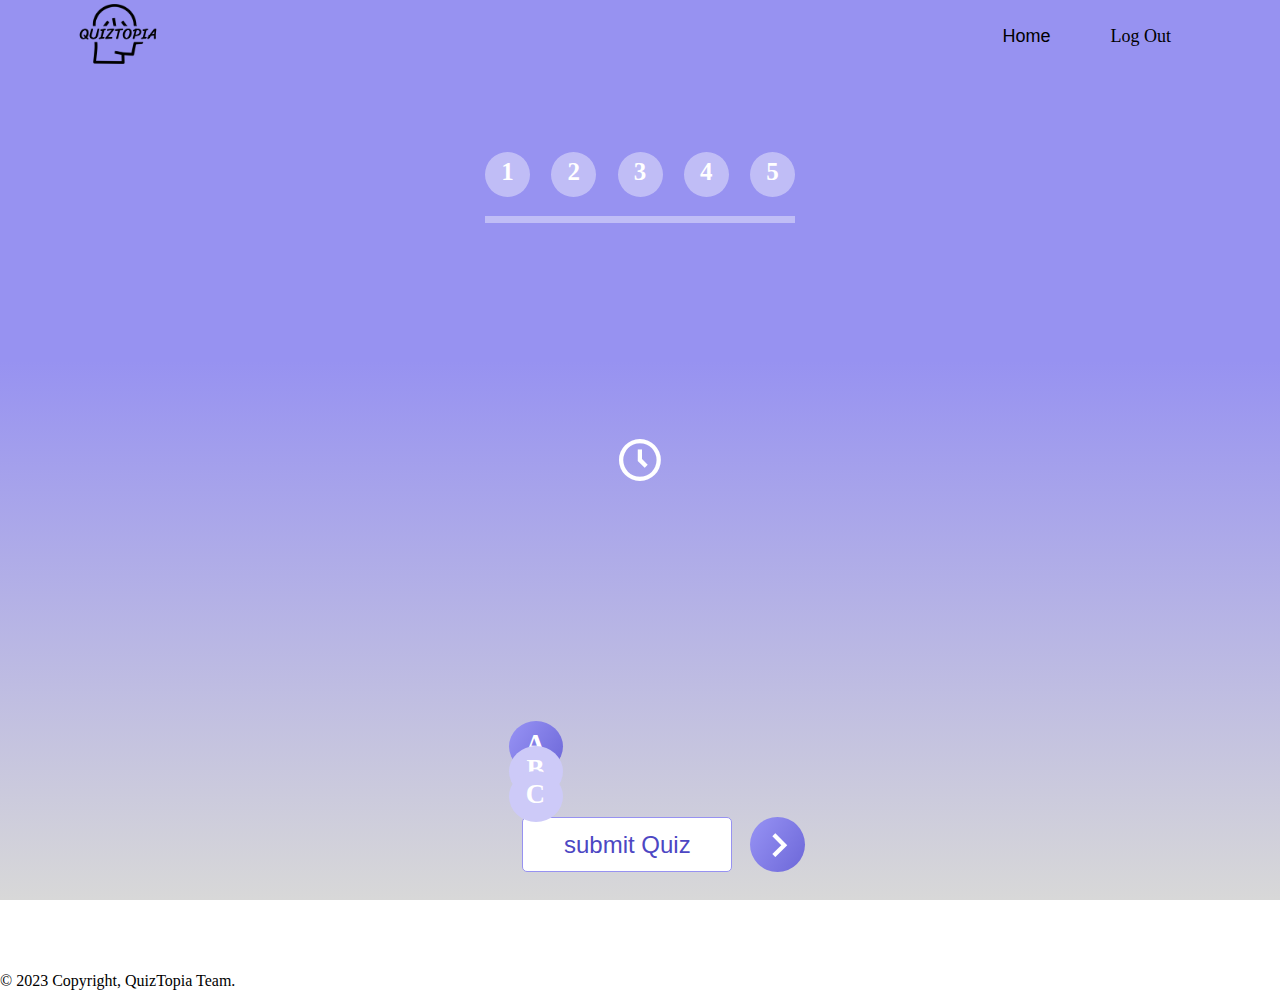
==== Pages/QuestionPage.html @ 495105b3 "Last edit" ====
<!DOCTYPE html>
<html lang="en">


<head>
    <meta charset="UTF-8">
    <meta http-equiv="X-UA-Compatible" content="IE=edge">
    <!-- link style css  -->
    <link rel="stylesheet" href="../CSS/QuestionStyle.css">
    <!-- link bootstrap -->

    <link href="https://cdn.jsdelivr.net/npm/bootstrap@5.3.0-alpha3/dist/css/bootstrap.min.css" rel="stylesheet"
        integrity="sha384-KK94CHFLLe+nY2dmCWGMq91rCGa5gtU4mk92HdvYe+M/SXH301p5ILy+dN9+nJOZ" crossorigin="anonymous">
    <!-- link icon -->
    <link href='https://unpkg.com/boxicons@2.1.4/css/boxicons.min.css' rel='stylesheet'>
    <meta name="viewport" content="width=device-width, initial-scale=1.0">
    <title>QUESTION</title>

</head>

<body>

    <!-- Start Header -->
    <header class="navBar">
        <nav class="header" id="header">
            <div class="navcontainer">
                <a href="../Pages/WelcomePage.html" class="logo ms-5"><img src="../images/LogoQuizTopia.png" alt="Logo" height="60"></a>
                <ul class="main-nav">
                    <li><a href="../Pages/WelcomePage.html" style="  font-family: 'Cairo', sans-serif;"><ion-icon name="home-outline"></ion-icon> &nbsp;&nbsp;Home</a></li>
                    <li><a href="../index.html">Log Out &nbsp;<ion-icon name="log-in-outline"></ion-icon></a></li>
                </ul>
            </div>
        </nav>
    </header>
    <!-- End Header -->


    <div class="container">
        <!-- section number of Question -->
        <div class="containerNumber">

            <div class="parent-circle">
                <div class="circle" id="num">
                    <h3>1</h3>
                </div>
                <div class="circle" id="num1">
                    <h3>2</h3>
                </div>
                <div class="circle" id="num2">
                    <h3>3</h3>
                </div>
                <div class="circle" id="num3">
                    <h3>4</h3>
                </div>
                <div class="circle " id="num4">
                    <h3>5</h3>
                </div>
            </div>
            <div class="line"></div>
        </div>
        <!-- section number of Question -->

        <!-- section timer -->
        <div class="container-timer">
            <i class='bx bx-time-five'></i>
            <span class="time" id="time"></span>
        </div>
        <!-- section timer -->




        <!-- section Question -->

        <div class="container-Qs">
            <div class="header">
                <h1 id="question"></h1>
            </div>
            <div class="answers">
                <div class="container-radio">

                    <form id="questionForm">
                        
                        <div class="parent">
                            <label><input checked='true' id="a" value="a" type="radio" class="radio" name="answers" placeholder="A"/><span>A</span></label>
                            <label for="a" id="answerA"></label>
                        </div>
                        <div class="parent">
                            <label><input id="b" value="b" type="radio" class="A" name="answers"/><span>B</span></label>

                            <label for="b" id="answerB"></label>
                        </div>
                        <div class="parent">
                            <label><input id="c" value="c" type="radio" class="A" name="answers"/><span>C</span></label>
                            <label for="c" id="answerC"></label>
                        </div>

                        <div class="container-next">

                            <button id="stop" onclick="goToResultPage()" class="sub" >submit Quiz</button>

                            <button id="next" type="submit" class="next"><i class='bx bx-chevron-right'></i></button>

                        </div>
                    </form>
                </div>
            </div>
        </div>
    </div>

    <!-- section footer -->
    <footer class="footer text-center text-lg-start shadow-lg" id="footerEdit">
        <!-- Copyright -->
        <div class="text-center p-3">© 2023 Copyright, QuizTopia Team.</div>
        <!-- Copyright -->
    </footer>
    <!-- section footer -->

    <!-- script -->
    <script src="../Js/QuestionPage.js"></script>
    <script src="https://cdn.jsdelivr.net/npm/bootstrap@5.3.0-alpha3/dist/js/bootstrap.bundle.min.js"
        integrity="sha384-ENjdO4Dr2bkBIFxQpeoTz1HIcje39Wm4jDKdf19U8gI4ddQ3GYNS7NTKfAdVQSZe"
        crossorigin="anonymous"></script>

    <!-- script -->
</body>

</html>
---- CSS/QuestionStyle.css ----
/* variable */
:root {
    --mainColor: linear-gradient(0deg, #A7A3FF 0%, rgba(255, 255, 255, 1) 0%, #9792f1 30%);
    --scondColor: linear-gradient(122.76deg, #A7A3FF -35.72%, #4D47C3 172.73%);
    --fourColor: rgba(255, 255, 255, 0.4);
    --textColor: #333333;
    --Pink-color: #4D47C3;
    --main-color: #000000;
     --main-transition: 0.3s; 
}

/* variable */


* {
    padding: 0px;
    margin: 0px;
    text-decoration: none;
    list-style: none;
    box-sizing: border-box;

}


html {
    scroll-behavior: smooth;
}


body {
    background: linear-gradient(0deg, #d8d8d8 0%, #9792f1 60%);
    background-repeat: no-repeat;
    background-attachment: fixed;
}




.navBar{
    background: #fff0
  }
  
  .navcontainer {
    padding-left: 15px;
    padding-right: 15px;
    margin-left: auto;
    margin-right: auto;
    overflow-x: hidden;
  }
.navBar{
    background: #fff0
  }
  
  .navcontainer {
    padding-left: 15px;
    padding-right: 15px;
    margin-left: auto;
    margin-right: auto;
    overflow-x: hidden;
  }
  
  /* Large */
  @media (min-width: 1200px) {
    .navcontainer {
        width: 1170px;
    }
  }
  
  /* End Global Rules */
  
  /* Start nav section*/
  .header {
    position: relative;
  
  }
  
  .header .navcontainer {
    display: flex;
    justify-content: space-between;
    align-items: center;
    flex-wrap: wrap;
    position: relative;
  }
  .header .navcontainer a {
    text-decoration: none;
  }
  
  .header .navcontainer ul {
    list-style: none;
    margin: 0;
    padding: 0;
  }
  
  
  .header .main-nav {
    display: flex;
  }
  
  @media (max-width: 767px) {
    .header .main-nav {
        margin: auto;
    }
  }
  
  .header .main-nav>li>a {
    display: flex;
    justify-content: center;
    align-items: center;
    height: 72px;
    position: relative;
    color: black;
    padding: 0 30px;
    overflow: hidden;
    font-size: 18px;
    transition: var(--main-transition);
  }
  
  @media (max-width: 767px) {
    .header .main-nav>li>a {
        padding: 10px;
        font-size: 14px;
        height: 40px;
    }
  }
  
  .header .main-nav>li>a::before {
    content: "";
    position: absolute;
    width: 100%;
    height: 4px;
    background-color: var(--main-color);
    top: 0px;
    left: -100%;
    transition: var(--main-transition);
  }
  
  .header .main-nav>li>a:hover {
    color: var(--main-color);
    background-color: #fafafa6c;
  }
  
  .header .main-nav>li>a:hover::before {
    left: 0;
  }
/* End nav section*/

/* section header */

.container {
    margin-top: 80px;
    width: 100%;
    height: 80vh;
    margin-bottom: 100px;
    display: flex;
    align-items: center;
    flex-direction: column;
    justify-content: space-between;
}

/*number of Question */
.containerNumber {
    display: flex;
    flex-direction: column;
}

.parent-circle {
    display: flex;
    flex-direction: row;
    justify-content: space-between;
    width: 310px;
}

.containerNumber .circle {
    width: 45px;
    height: 45px;
    background-color: var(--fourColor);
    border-radius: 50%;
    text-align: center;
}

.containerNumber .circle h3 {
    text-align: center;
    padding: 6px;
    font-size: 25px;
    color: #fff;
}

.containerNumber .active {
    background: linear-gradient(122.76deg, #A7A3FF -35.72%, #4D47C3 172.73%);
}
.Active{
    background: linear-gradient(122.76deg, #A7A3FF -35.72%, #4D47C3 172.73%);

}
/* .containerNumber .active::before {
    content: "";
    position: absolute;
    top: 216px;
    height: 7px;
    width: 40px;
    right: auto;
    background-color: #4D47C3;
} */

.containerNumber .line {
    margin-top: 19px;
    width: 310px;
    height: 7px;
    background-color: var(--fourColor);
}

/*number of Question */


/*timer */
.container-timer {
    flex-direction: row;
    margin-top: 30px;
    margin-bottom: 30px;
    display: flex;
}

.container-timer i {
    font-size: 50px;
    color: #fff;
}

.container-timer .time {
    font-size: 30px;
    color: #fff;
}

/*timer */
/* Question */
.container-Qs {
    display: flex;
    flex-direction: column;
    justify-content: space-around;
}

.container-Qs h1 {
    font-size: 25px;
    font-weight: 700;
    margin-bottom: 25px;
}

.container-Qs .answers {
    display: flex;
    flex-direction: column;
}

.container-Qs .answers .parent {
    display: flex;
    flex-direction: row;
}

.container-Qs .answers .parent input {
    margin-bottom: 15px;
}

label span {
    width: 54px;
    background-color: #CDCAF8;
    height: 51px;
    position: absolute;
    overflow: hidden;
    line-height: 1;
    text-align: center;
    border-radius: 100%;
    font-size: 20pt;
    left: 0;
    font-weight: 600;
    color: #fff;
    padding: 10px;
    top: 50%;
    margin-top: -21px;
}

label {
    display: block;
    padding: 5px;
    position: relative;
    padding-left: 20px;
    margin-top: 15px;
}

label input {
    display: none;
}

input[type=radio]:checked+span {
    background: linear-gradient(122.76deg, #A7A3FF -35.72%, #4D47C3 172.73%);
    transition: all 0.5s ease;
}

.container-Qs .answers .parent .radio {
    width: 55px;
    color: black;
    height: 55px;
    box-shadow: 10px;
    border-radius: 50%;
    box-shadow: 1px 2.2px 0px rgba(14, 14, 14, 0.4);
}

.container-Qs .answers .parent>label {
    text-align: center;
    font-size: 25px;
    margin-left: 30px;
}

/* Question */

/* section next */
.container-next {
    display: flex;
    flex-direction: column;
    align-self: center;
    flex-direction: row;
}

.container-next {
    margin-top: 20px;
    margin-left: 40px;
    width: 90%;
    display: flex;
    justify-content: center;
    flex-direction: row;

}

.container-next .sub {
    margin-right: 18px;
    width: 210px;
    height: 55px;
    font-size: 1.5rem;
    color: #4D47C3;
    background-color: #fff;
    border: 0.5px solid #9792f1;
    border-radius: 5px;
}


.container-next .next {
    width: 55px;
    background: linear-gradient(122.76deg, #A7A3FF -35.72%, #4D47C3 172.73%);
    height: 55px;
    box-shadow: 10px;
    border-radius: 50%;
    text-align: center;
    border: none;
}

.container-next .next i {
    font-size: 50px;
    color: #fff;
}

/* section next */



/* hover */

.container-Qs .parent>label:hover {
    color: #4D47C3;
}

.sub:hover {
    background-color: #a8a3ff57;
    transition: all 0.7s ease;
    font-weight: 400;
}

.next:hover {
    box-shadow: 1px 1px 2px #4D47C3;
    transition: all 0.5s ease;
}

/* hover */
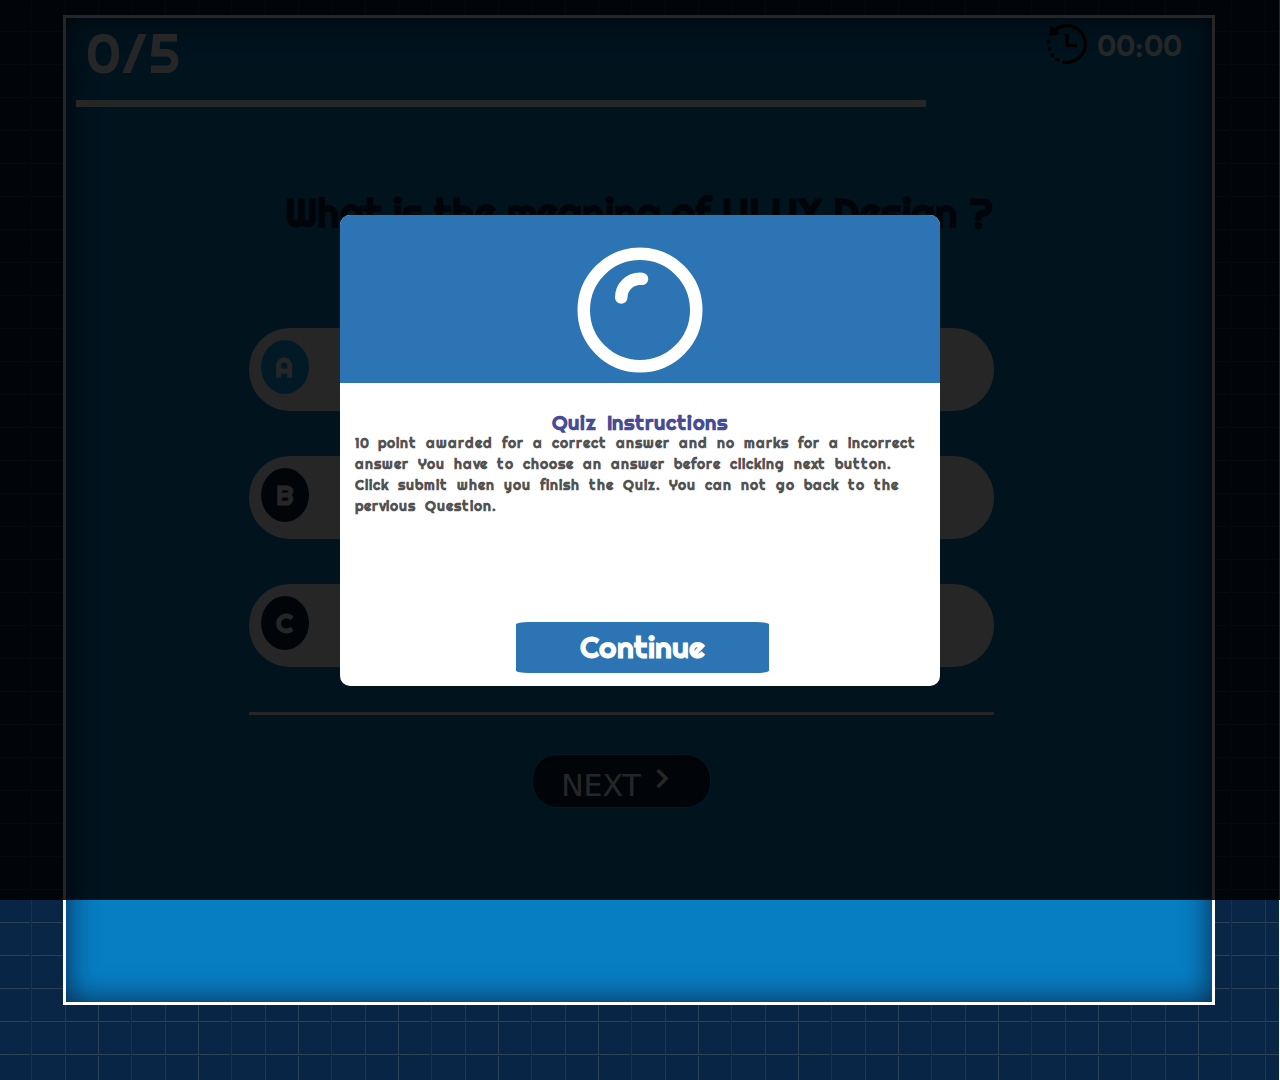
==== commit 819cca13: "Last Edit!!!!" ====
--- a/Pages/QuestionPage.html
+++ b/Pages/QuestionPage.html
@@ -1,128 +1,164 @@
 <!DOCTYPE html>
 <html lang="en">
-
 
 <head>
     <meta charset="UTF-8">
     <meta http-equiv="X-UA-Compatible" content="IE=edge">
-    <!-- link style css  -->
-    <link rel="stylesheet" href="../CSS/QuestionStyle.css">
-    <!-- link bootstrap -->
-
-    <link href="https://cdn.jsdelivr.net/npm/bootstrap@5.3.0-alpha3/dist/css/bootstrap.min.css" rel="stylesheet"
-        integrity="sha384-KK94CHFLLe+nY2dmCWGMq91rCGa5gtU4mk92HdvYe+M/SXH301p5ILy+dN9+nJOZ" crossorigin="anonymous">
-    <!-- link icon -->
+    <meta name="viewport" content="width=device-width, initial-scale=1.0">
+    <link rel="stylesheet" href="/CSS/QuestionStyle.css">
     <link href='https://unpkg.com/boxicons@2.1.4/css/boxicons.min.css' rel='stylesheet'>
-    <meta name="viewport" content="width=device-width, initial-scale=1.0">
-    <title>QUESTION</title>
-
+    <link href='https://fonts.googleapis.com/css?family=Righteous' rel='stylesheet'>
+    <title>Quiz Questions</title>
 </head>
 
 <body>
 
-    <!-- Start Header -->
-    <header class="navBar">
-        <nav class="header" id="header">
-            <div class="navcontainer">
-                <a href="../Pages/WelcomePage.html" class="logo ms-5"><img src="../images/LogoQuizTopia.png" alt="Logo" height="60"></a>
-                <ul class="main-nav">
-                    <li><a href="../Pages/WelcomePage.html" style="  font-family: 'Cairo', sans-serif;"><ion-icon name="home-outline"></ion-icon> &nbsp;&nbsp;Home</a></li>
-                    <li><a href="../index.html">Log Out &nbsp;<ion-icon name="log-in-outline"></ion-icon></a></li>
-                </ul>
+    <div class="hero-img">
+
+        <!-- section container -->
+        <div class="container">
+            <!-- section header -->
+        
+            <!-- section header -->
+            <!-- section containerQouz -->
+            <div class="containerQouz">
+                <!-- section number-Question -->
+                <div class="number-Question">
+                    <!-- cont-Question -->
+                    <div class="cont-Question">
+                        <span id="countNum">0</span><span>/5</span>
+                    </div>
+
+                    <!-- cont-Question -->
+
+                    <!-- section timer -->
+                    <div class="container-timer">
+                        <svg xmlns="http://www.w3.org/2000/svg" width="40" height="40" viewBox="0 0 24 24" id="svg-icon"><path d="M11 6v8h7v-2h-5v-6h-2zm-8.4 9.397l-1.799.906c-.302-.784-.521-1.607-.652-2.46l1.998-.159c.1.59.253 1.162.453 1.713zm4.393 7.501l.669-1.899c-.549-.265-1.068-.577-1.555-.933l-1.413 1.443c.708.545 1.478 1.012 2.299 1.389zm-5.319-4.795c.44.741.956 1.43 1.539 2.058l1.404-1.433c-.431-.471-.814-.982-1.149-1.528l-1.794.903zm10.322-18.103c-2.79 0-5.349.964-7.385 2.562l-2.183-2.183-1.356 7.013 7.015-1.354-2.05-2.049c1.666-1.245 3.724-1.989 5.959-1.989 5.516 0 10.003 4.486 10.003 10s-4.487 10-10.003 10c-.848 0-1.668-.118-2.455-.317l-.665 1.894c.996.267 2.039.423 3.12.423 6.629 0 12.004-5.373 12.004-12s-5.375-12-12.004-12zm-11.996 11.849l2.015-.161c.027-.703.125-1.386.288-2.047h-2.076c-.142.714-.217 1.453-.227 2.208z"/></svg>
+                        <span class="time" id="time">00:00</span>
+                    </div>
+                    <!-- section timer -->
+
+                </div>
+                <!-- section number-Question -->
+
+                <!-- section progress-line -->
+                <div class="progress-line">
+                    <div class="line"></div>
+                    <div class="line"></div>
+                    <div class="line"></div>
+                    <div class="line"></div>
+                    <div class="line"></div>
+                </div>
+                <!-- section progress-line -->
+
+                <div class="Container-Question">
+                    <div class="qs" id="question">
+                        <h1>What is the meaning of UI UX Design ?</h1>
+                    </div>
+                    <div class="container-choise" >
+                        <div class="container-anowser">
+                            <form id="questionForm">
+                                <div class="parent">
+                                    <label><input checked='true' id="a" value="a" type="radio" class="radio" name="answers" placeholder="A"/><span>A</span></label>
+                                    <label for="a" id="answerA"></label>
+                                </div>
+                                <div class="parent">
+                                    <label><input id="b" value="b" type="radio" class="A" name="answers"/><span>B</span></label>
+        
+                                    <label for="b" id="answerB"></label>
+                                </div>
+                                <div class="parent">
+                                    <label><input id="c" value="c" type="radio" class="A" name="answers"/><span>C</span></label>
+                                    <label for="c" id="answerC"></label>
+                                </div>
+        
+
+                            <div class="container-next">
+
+                                <button id="next" type="submit" class="next">NEXT<i class='bx bx-chevron-right'></i></button>
+            
+                            </div>
+                            </form>
+                        </div>
+                    </div>
+                </div>
+                <!-- 000000 -->
+              
             </div>
-        </nav>
-    </header>
-    <!-- End Header -->
+            <!-- section containerQouz -->
+        </div>
+        <!-- section container -->
+    </div>
 
+    <script>
 
-    <div class="container">
-        <!-- section number of Question -->
-        <div class="containerNumber">
-
-            <div class="parent-circle">
-                <div class="circle" id="num">
-                    <h3>1</h3>
-                </div>
-                <div class="circle" id="num1">
-                    <h3>2</h3>
-                </div>
-                <div class="circle" id="num2">
-                    <h3>3</h3>
-                </div>
-                <div class="circle" id="num3">
-                    <h3>4</h3>
-                </div>
-                <div class="circle " id="num4">
-                    <h3>5</h3>
-                </div>
-            </div>
-            <div class="line"></div>
-        </div>
-        <!-- section number of Question -->
-
-        <!-- section timer -->
-        <div class="container-timer">
-            <i class='bx bx-time-five'></i>
-            <span class="time" id="time"></span>
-        </div>
-        <!-- section timer -->
+        const New = {
+                        status: 'success',
+                        title: '',
+                        content: '',
+                        alert: function ({ status, title, content, confirmbtn = true }) {
+                        var title;
+                        var status;
+                        var content;
+                        var modal = document.createElement('section');
+                        modal.setAttribute('class', 'alert_modal');
+                        document.body.append(modal);
+                        var alert = document.createElement('div');
+                        alert.setAttribute('class', 'alert_container');
+                        modal.appendChild(alert);
+                        alert.innerHTML = `
+                        <div class="alert_heading"></div>
+                        <div class="alert_details">
+                        <h2>
+                            ${title}
+                        </h2>
+                        <p>
+                            ${content}
+                        </p>
+                        </div>
+                        <div class="alert_footer">
+                        </div> ` ;
 
 
 
+                var alert_heading = document.querySelector('.alert_heading');
+                var alert_footer = document.querySelector('.alert_footer');
 
-        <!-- section Question -->
+                if (status == '' || status == 'success') {
+                    alert_footer.innerHTML = `<span class="close" title="Ok">Continue</span>`;
+                    document.querySelector('.alert_details > h2').style.color = '#1FB397';
+                } else if (status == 'danger' || status == 'error') {
+                    alert_heading.innerHTML = ``;
+                    alert_footer.innerHTML = `<span class="close" title="Ok">Continue</span>`;
+                    document.querySelector('.alert_details > h2').style.color = '#797979';
+                } else if (status == 'info' || status == 'confirm') {
+                    alert_heading.innerHTML = `<svg width="150" height="150" preserveAspectRatio="xMidYMid meet" viewBox="0 0 24 24"><g fill="none" stroke="white" stroke-linecap="round" stroke-width="2"><path stroke-dasharray="60" stroke-dashoffset="60" d="M12 3C16.9706 3 21 7.02944 21 12C21 16.9706 16.9706 21 12 21C7.02944 21 3 16.9706 3 12C3 7.02944 7.02944 3 12 3Z"><animate fill="freeze" attributeName="stroke-dashoffset" dur="0.5s" values="60;0"/></path><path stroke-dasharray="20" stroke-dashoffset="20" d="M8.99999 10C8.99999 8.34315 10.3431 7 12 7C13.6569 7 15 8.34315 15 10C15 10.9814 14.5288 11.8527 13.8003 12.4C13.0718 12.9473 12.5 13 12 14"><animate fill="freeze" attributeName="stroke-dashoffset" begin="0.6s" dur="0.4s" values="20;0"/></path></g><circle cx="12" cy="17" r="1" fill="white" fill-opacity="0"><animate fill="freeze" attributeName="fill-opacity" begin="1s" dur="0.2s" values="0;1"/></circle></svg>`;
+                    confirmbtn == true ?
+                    alert_footer.innerHTML = `<span class="accept" title="I approve">I approve</span> <span class="close" title="I refuse">I refuse</span>`:
+                    alert_footer.innerHTML = `<span class="close" title="Ok">Continue</span>`;
+                    document.querySelector('.alert_details > h2').style.color = '#484B95';
+                }
 
-        <div class="container-Qs">
-            <div class="header">
-                <h1 id="question"></h1>
-            </div>
-            <div class="answers">
-                <div class="container-radio">
+                document.querySelector('.alert_footer .close').addEventListener('click', function () {
+                    alert.remove();
+                    modal.remove();
+                })
+               
+            }
+            
+            }
 
-                    <form id="questionForm">
-                        
-                        <div class="parent">
-                            <label><input checked='true' id="a" value="a" type="radio" class="radio" name="answers" placeholder="A"/><span>A</span></label>
-                            <label for="a" id="answerA"></label>
-                        </div>
-                        <div class="parent">
-                            <label><input id="b" value="b" type="radio" class="A" name="answers"/><span>B</span></label>
+         New.alert({
+            status: 'info',
+            title: 'Quiz Instructions',
+            content: '     10 point awarded for a correct answer and no marks for a incorrect answer You have to choose an answer before clicking next button. Click submit when you finish the Quiz. You can not go back to the pervious Question.',
+            confirmbtn: false
+        })
 
-                            <label for="b" id="answerB"></label>
-                        </div>
-                        <div class="parent">
-                            <label><input id="c" value="c" type="radio" class="A" name="answers"/><span>C</span></label>
-                            <label for="c" id="answerC"></label>
-                        </div>
+    </script>
 
-                        <div class="container-next">
 
-                            <button id="stop" onclick="goToResultPage()" class="sub" >submit Quiz</button>
+<script src="../JS/QuestionPage.js"></script>
 
-                            <button id="next" type="submit" class="next"><i class='bx bx-chevron-right'></i></button>
-
-                        </div>
-                    </form>
-                </div>
-            </div>
-        </div>
-    </div>
-
-    <!-- section footer -->
-    <footer class="footer text-center text-lg-start shadow-lg" id="footerEdit">
-        <!-- Copyright -->
-        <div class="text-center p-3">© 2023 Copyright, QuizTopia Team.</div>
-        <!-- Copyright -->
-    </footer>
-    <!-- section footer -->
-
-    <!-- script -->
-    <script src="../Js/QuestionPage.js"></script>
-    <script src="https://cdn.jsdelivr.net/npm/bootstrap@5.3.0-alpha3/dist/js/bootstrap.bundle.min.js"
-        integrity="sha384-ENjdO4Dr2bkBIFxQpeoTz1HIcje39Wm4jDKdf19U8gI4ddQ3GYNS7NTKfAdVQSZe"
-        crossorigin="anonymous"></script>
-
-    <!-- script -->
 </body>
-
 </html>--- a/CSS/QuestionStyle.css
+++ b/CSS/QuestionStyle.css
@@ -1,287 +1,222 @@
+/* font google */
+@import url('https://fonts.googleapis.com/css2?family=Almarai:wght@300;400;700;800&family=Inter:wght@100;200;300;400;500;600;700;800;900&family=Lexend:wght@100;200;300;400;500;600;700;800;900&family=Poppins:ital,wght@0,100;0,200;0,300;0,400;0,500;0,600;1,100;1,200;1,300;1,400;1,500&family=Roboto:ital,wght@0,100;0,300;0,400;0,700;0,900;1,100;1,300;1,400;1,500;1,700;1,900&family=Rubik:ital,wght@0,300;0,400;0,500;0,600;0,700;0,800;0,900;1,300;1,400;1,500;1,600;1,700;1,800;1,900&display=swap');
+/* font google */
+
 /* variable */
-:root {
+:root{
+    /* --mainColor: ; */
     --mainColor: linear-gradient(0deg, #A7A3FF 0%, rgba(255, 255, 255, 1) 0%, #9792f1 30%);
-    --scondColor: linear-gradient(122.76deg, #A7A3FF -35.72%, #4D47C3 172.73%);
-    --fourColor: rgba(255, 255, 255, 0.4);
-    --textColor: #333333;
-    --Pink-color: #4D47C3;
-    --main-color: #000000;
-     --main-transition: 0.3s; 
-}
-
+    --textColor: #FFFFFF;
+    --secondColor: #10A6FF;
+    --thirdColor: #7ABADF;
+}
 /* variable */
 
-
-* {
-    padding: 0px;
-    margin: 0px;
-    text-decoration: none;
-    list-style: none;
+*{
+    padding: 0;
+    margin: 0;
     box-sizing: border-box;
-
-}
-
-
-html {
-    scroll-behavior: smooth;
-}
-
-
-body {
-    background: linear-gradient(0deg, #d8d8d8 0%, #9792f1 60%);
-    background-repeat: no-repeat;
-    background-attachment: fixed;
-}
-
-
-
-
-.navBar{
-    background: #fff0
-  }
-  
-  .navcontainer {
-    padding-left: 15px;
-    padding-right: 15px;
-    margin-left: auto;
-    margin-right: auto;
-    overflow-x: hidden;
-  }
-.navBar{
-    background: #fff0
-  }
-  
-  .navcontainer {
-    padding-left: 15px;
-    padding-right: 15px;
-    margin-left: auto;
-    margin-right: auto;
-    overflow-x: hidden;
-  }
-  
-  /* Large */
-  @media (min-width: 1200px) {
-    .navcontainer {
-        width: 1170px;
-    }
-  }
-  
-  /* End Global Rules */
-  
-  /* Start nav section*/
-  .header {
-    position: relative;
-  
-  }
-  
-  .header .navcontainer {
-    display: flex;
-    justify-content: space-between;
+    font-family: 'Righteous';
+}
+
+
+.hero-img{
+
+    background-size: cover;
+    min-width: 99%;
+    height: 120vh;
+}
+.container{
+    background-color: #0a2647;
+     background-image: url(../images/batthern.png);
+    display: flex;
+    flex-direction: column;
+    position: absolute;
     align-items: center;
-    flex-wrap: wrap;
-    position: relative;
-  }
-  .header .navcontainer a {
-    text-decoration: none;
-  }
-  
-  .header .navcontainer ul {
-    list-style: none;
-    margin: 0;
-    padding: 0;
-  }
-  
-  
-  .header .main-nav {
-    display: flex;
-  }
-  
-  @media (max-width: 767px) {
-    .header .main-nav {
-        margin: auto;
-    }
-  }
-  
-  .header .main-nav>li>a {
-    display: flex;
-    justify-content: center;
+    justify-content: space-evenly;
+    left: -1px;
+    top: 0;
+  min-width: 100%;  
+  height: 120vh;
+
+}
+
+
+/* section header */
+.container .header{
+    display: flex;
+    flex-direction: column;
     align-items: center;
-    height: 72px;
-    position: relative;
-    color: black;
-    padding: 0 30px;
-    overflow: hidden;
-    font-size: 18px;
-    transition: var(--main-transition);
-  }
-  
-  @media (max-width: 767px) {
-    .header .main-nav>li>a {
-        padding: 10px;
-        font-size: 14px;
-        height: 40px;
-    }
-  }
-  
-  .header .main-nav>li>a::before {
-    content: "";
-    position: absolute;
+    margin-bottom: 20px;
+}
+
+.container .header h1{
+margin-bottom: 25px;
+/* color: var(--textColor); */
+color: var(--textColor);
+}
+
+.container .title{
+    font-weight: 300;
+}
+.container .titleTow{
+    font-size: 60px;
+    letter-spacing: 5px;
+    font-weight: 600;
+
+}
+
+/* section header */
+
+
+
+/* section form qouz */
+
+
+.containerQouz{
+    /* background: linear-gradient(180.05deg, rgba(200, 232, 251, 0.6729) -6.56%, #10A6FF 89.32%); */
+   
+    background-color: #077dc2;
+    border: 3px solid #FFFFFF;
+    box-shadow: 0px 0px 30px #0a2647 inset;
+    /* background-repeat: no-repeat; */
+    /* background-attachment: fixed; */
+    min-width: 90%;
+    height: 50vh;
+    display: flex;
+    margin-bottom: 60px;
+    flex-direction: column;
+}
+
+
+
+
+
+.containerQouz .number-Question{
+
+    display: flex;
     width: 100%;
-    height: 4px;
-    background-color: var(--main-color);
-    top: 0px;
-    left: -100%;
-    transition: var(--main-transition);
-  }
-  
-  .header .main-nav>li>a:hover {
-    color: var(--main-color);
-    background-color: #fafafa6c;
-  }
-  
-  .header .main-nav>li>a:hover::before {
-    left: 0;
-  }
-/* End nav section*/
-
-/* section header */
-
-.container {
-    margin-top: 80px;
-    width: 100%;
-    height: 80vh;
-    margin-bottom: 100px;
-    display: flex;
-    align-items: center;
-    flex-direction: column;
-    justify-content: space-between;
-}
-
-/*number of Question */
-.containerNumber {
-    display: flex;
-    flex-direction: column;
-}
-
-.parent-circle {
-    display: flex;
     flex-direction: row;
     justify-content: space-between;
-    width: 310px;
-}
-
-.containerNumber .circle {
-    width: 45px;
-    height: 45px;
-    background-color: var(--fourColor);
-    border-radius: 50%;
-    text-align: center;
-}
-
-.containerNumber .circle h3 {
-    text-align: center;
-    padding: 6px;
-    font-size: 25px;
-    color: #fff;
-}
-
-.containerNumber .active {
-    background: linear-gradient(122.76deg, #A7A3FF -35.72%, #4D47C3 172.73%);
-}
-.Active{
-    background: linear-gradient(122.76deg, #A7A3FF -35.72%, #4D47C3 172.73%);
-
-}
-/* .containerNumber .active::before {
-    content: "";
-    position: absolute;
-    top: 216px;
-    height: 7px;
-    width: 40px;
-    right: auto;
-    background-color: #4D47C3;
-} */
-
-.containerNumber .line {
-    margin-top: 19px;
-    width: 310px;
-    height: 7px;
-    background-color: var(--fourColor);
-}
-
-/*number of Question */
+}
+
+.containerQouz .number-Question .cont-Question {
+margin-left: 20px;
+}
+
+.containerQouz .number-Question .cont-Question span {
+color: var(--textColor);
+font-size: 55px;
+}
+
+
+
+
 
 
 /*timer */
 .container-timer {
     flex-direction: row;
-    margin-top: 30px;
-    margin-bottom: 30px;
+    margin-right: 30px;
     display: flex;
 }
 
 .container-timer i {
     font-size: 50px;
     color: #fff;
+    margin-top: 0.3rem;
 }
 
 .container-timer .time {
     font-size: 30px;
     color: #fff;
+    margin-top: 0.5rem;
+
 }
 
 /*timer */
-/* Question */
-.container-Qs {
+
+
+
+.progress-line{
+    margin-top: 12px;
+   margin-left: 10px;
+    width: 90%;
+    display: flex;
+    flex-direction: row;
+
+}
+
+.progress-line .line{
+    
+    width:298px;
+    height: 7px;
+    background-color: #ffffff;
+
+}
+
+.progress-line .active{
+     background-color: #0a2647;
+}
+
+
+.Container-Question{
     display: flex;
     flex-direction: column;
-    justify-content: space-around;
-}
-
-.container-Qs h1 {
-    font-size: 25px;
-    font-weight: 700;
-    margin-bottom: 25px;
-}
-
-.container-Qs .answers {
-    display: flex;
-    flex-direction: column;
-}
-
-.container-Qs .answers .parent {
-    display: flex;
-    flex-direction: row;
-}
-
-.container-Qs .answers .parent input {
-    margin-bottom: 15px;
+    align-items: center;
+}
+
+.Container-Question .qs{
+    margin-top: 80px;
+}
+
+#question{
+    font-size: 2rem;
+    font-weight: 400;
+    color:#0a2647;
+}
+
+.Container-Question .container-anowser{
+    margin-top: 90px;
+    display: flex;
+    width: 781px;
+    flex-flow: wrap;
+    justify-content: flex-start;
+}
+
+.Container-Question .parent{
+    display: flex;
+    text-align: center;
+    border-radius: 41px;
+    min-width: 745px;
+    height: 83px;
+    background-color: #ffff;
+    margin-bottom: 45px;
+
 }
 
 label span {
-    width: 54px;
-    background-color: #CDCAF8;
-    height: 51px;
-    position: absolute;
+    background-color: #0a2647;
     overflow: hidden;
-    line-height: 1;
     text-align: center;
     border-radius: 100%;
     font-size: 20pt;
-    left: 0;
     font-weight: 600;
     color: #fff;
     padding: 10px;
-    top: 50%;
-    margin-top: -21px;
+    display: block;
+    width: 3rem;
+    margin-top: -0.8rem;
+}
+
+label>span:hover{
+    cursor: pointer;
 }
 
 label {
     display: block;
-    padding: 5px;
-    position: relative;
-    padding-left: 20px;
-    margin-top: 15px;
+    padding-left: 12px;
+    margin-top: 25px;
 }
 
 label input {
@@ -289,91 +224,385 @@
 }
 
 input[type=radio]:checked+span {
-    background: linear-gradient(122.76deg, #A7A3FF -35.72%, #4D47C3 172.73%);
+   background: #10A6FF;
     transition: all 0.5s ease;
 }
 
-.container-Qs .answers .parent .radio {
-    width: 55px;
-    color: black;
-    height: 55px;
-    box-shadow: 10px;
-    border-radius: 50%;
-    box-shadow: 1px 2.2px 0px rgba(14, 14, 14, 0.4);
-}
-
-.container-Qs .answers .parent>label {
+.container-next{
+    display: flex;
+    border-top: 3px solid #FFFFFF;
+    width: 100%;
+    align-self: center;
+    height: 15vh;
+    align-items: center;
+    flex-direction: row;
+    justify-content: center;
+    
+}
+
+.container-next .next{
+    width: 179px;
+    height: 54px;
+    font-size: 30px;
+    color: #FFF;
+    background-color:#0a2647 ;
+    border-radius: 25px;
+    border: 1px solid #10A6FF;
     text-align: center;
-    font-size: 25px;
-    margin-left: 30px;
-}
-
-/* Question */
-
-/* section next */
-.container-next {
-    display: flex;
-    flex-direction: column;
-    align-self: center;
-    flex-direction: row;
-}
-
-.container-next {
+    transition: background-color 1s, border 1s;
+    font-family: system-ui;
+    box-shadow:  0px 5px 10px 0px rgba(0, 0, 0, 0.5) inset;
+}
+
+.next:hover{
+    color: white;
+    background-color: #0a2647a7;
+    cursor: pointer;
+}
+.container-next .next i{
+ font-size: 40px;
+}
+
+
+/* section form qouz */
+
+
+
+
+
+
+/* @media */
+/* @media 1280 */
+@media (min-width:1280px) {
+ 
+.container{
+    min-width: 100%;
+}
+    .containerQouz{
+height: 95vh;
+width: 200px;
+    }
+}
+.progress-line .line{
+    width: 220px;
+}
+/* @media 1280 */
+
+/* @media 769 */
+
+@media (max-width:1280px) {
+    .containerQouz{
+        height: 95vh;
+        width: 200px;
+            }
+            .progress-line .line{
+                width: 180px;
+            }
+}
+
+@media (min-width:769px) {
+    
+    .container{
+        height: 120vh;
+    }
+    .containerQouz{
+        height: 110vh;
+        width: 200px;
+            }
+            .progress-line .line{
+                width: 170px;
+            }
+            .Container-Question .qs h1{
+                font-size: 40px;
+            }
+
+        }
+
+@media (max-width:1000px) {
+    
+ 
+            .progress-line .line{
+                width: 150px;
+            }
+            .Container-Question .qs h1{
+                font-size: 35px;
+            }
+
+        }
+
+@media (max-width:853px) {
+    .hero-img{
+        height: 170vh;
+    }
+    .container{
+        height: 170vh;
+    }
+    .containerQouz{
+        height: 130vh;
+            }
+            .progress-line .line{
+                width: 120px;
+            }
+            .Container-Question .qs h1{
+                font-size: 35px;
+            }
+            .Container-Question   .container-anowser{
+    width: 400px;
+                display: flex;
+                flex-direction: column;
+                align-items: center;
+                justify-content: space-around;
+            }
+            .Container-Question .parent {
+                display: flex;
+                text-align: center;
+                width: 200px;
+
+                height: 83px;
+                background-color: #ffff;
+                margin-bottom: 45px;
+
+        }
+    }
+@media (max-width:684px) {
+    .hero-img{
+        height: 170vh;
+    }
+    .container{
+        height: 170vh;
+    }
+    .containerQouz{
+        height: 130vh;
+            }
+            .progress-line .line{
+                width: 110px;
+            }
+            .Container-Question .qs h1{
+                font-size: 30px;
+            }
+            .Container-Question   .container-anowser{
+    width: 400px;
+                display: flex;
+                flex-direction: column;
+                align-items: center;
+                justify-content: space-around;
+            }
+            .Container-Question .parent {
+                display: flex;
+                text-align: center;
+                width: 200px;
+
+                height: 83px;
+                background-color: #ffff;
+                margin-bottom: 45px;
+
+        }
+    }
+@media (max-width:628px) {
+    .hero-img{
+        height: 170vh;
+    }
+    .container{
+        height: 170vh;
+    }
+    .containerQouz{
+        height: 130vh;
+            }
+            .progress-line .line{
+                width: 90px;
+            }
+            .Container-Question .qs h1{
+                font-size: 25px;
+            }
+            .Container-Question   .container-anowser{
+    width: 400px;
+                display: flex;
+                flex-direction: column;
+                align-items: center;
+                justify-content: space-around;
+            }
+            .Container-Question .parent {
+                display: flex;
+                text-align: center;
+                width: 200px;
+
+                height: 83px;
+                background-color: #ffff;
+                margin-bottom: 45px;
+
+        }
+    }
+@media (max-width:511px) {
+.container .titleTow {
+    font-size: 40px;
+}
+            .progress-line .line{
+                width: 80px;
+            }
+            .Container-Question .qs h1{
+                font-size: 20px;
+            }
+
+    }
+@media (max-width:459px) {
+
+            .progress-line .line{
+                width: 70px;
+            }
+ 
+    }
+@media (max-width:408px)  {
+    .Container-Question .qs h1{
+        font-size: px;
+    }
+            .progress-line .line{
+                width: 65px;
+            }
+            .Container-Question .parent {
+                display: flex;
+                text-align: center;
+                height: 80px;
+                background-color: #ffff;
+                margin-bottom: 45px;
+
+        }
+    }
+@media (min-width:1920px)  {
+            .progress-line .line{
+                width: 330px;
+            }
+            .Container-Question .qs h1{
+                font-size: 80px;
+            }
+        .containerQouz{
+            min-width: 99%;
+            height: 80vh;
+        }
+    }
+
+
+/* @media 769 */
+
+/* @media */
+
+
+.alert_modal {
+    position: fixed;
+    top: 0;
+    bottom: 0;
+    left: 0;
+    right: 0;
+    z-index: 99999999999999999999;
+    background-color: rgba(0, 0, 0, 0.85);
+    display: flex;
+    align-items: center;
+    justify-content: center;
+    font-family: Calibri;
+    font-weight: 900;
+  }
+
+  .alert_container {
+
+    background-color: var(--textColor);
+    border-radius: 10px;
+    animation: 0.5s 1 alert_container_animation;
+    -webkit-animation: 35s 1 alert_container_animation;
+  }
+
+  @media (min-width: 600px) {
+    .alert_container {
+        width: 600px;
+    height: 471px;
+    }
+  }
+
+  @keyframes alert_container_animation {
+    0% {
+      transform: scale(0.5);
+    }
+
+    1% {
+      transform: scale(1.1);
+    }
+
+    2% {
+      transform: scale(1);
+    }
+  }
+
+  @-webkit-keyframes alert_container_animation {
+    0% {
+      transform: scale(0.5);
+    }
+
+    1% {
+      transform: scale(1.1);
+    }
+
+    2% {
+      transform: scale(1);
+    }
+  }
+
+  .alert_heading {
+    background-color:#2C74B3;
+    padding: 20px;
+    height: 168px;
+    border-radius: 10px 10px 0px 0px;
+    text-align: center;
+  }
+  .alert_details {
+    padding: 15px;
+    text-align: center;
     margin-top: 20px;
-    margin-left: 40px;
-    width: 90%;
-    display: flex;
-    justify-content: center;
-    flex-direction: row;
-
-}
-
-.container-next .sub {
-    margin-right: 18px;
-    width: 210px;
-    height: 55px;
-    font-size: 1.5rem;
-    color: #4D47C3;
-    background-color: #fff;
-    border: 0.5px solid #9792f1;
-    border-radius: 5px;
-}
-
-
-.container-next .next {
-    width: 55px;
-    background: linear-gradient(122.76deg, #A7A3FF -35.72%, #4D47C3 172.73%);
-    height: 55px;
-    box-shadow: 10px;
-    border-radius: 50%;
+    margin-bottom: 90px;
+    word-spacing: 5px;
+    width: 600px;
+    line-height: 10px;
+  }
+
+  .alert_details h2 {
+    font-size: 20px;
+  }
+
+  .alert_details p {
+    font-size: 14px;
+    color: #525252;
+    line-height: 1.5em;
+    margin-top: 5px;
+    text-align: start;
+  }
+
+  .alert_footer {
+    background-color: #2C74B3;
     text-align: center;
-    border: none;
-}
-
-.container-next .next i {
-    font-size: 50px;
+    display: flex;
+    align-items: center;
+    justify-content: space-evenly;
+    width: 253px;
+    height: 51px;
+    font-size: 30px;
     color: #fff;
-}
-
-/* section next */
-
-
-
-/* hover */
-
-.container-Qs .parent>label:hover {
-    color: #4D47C3;
-}
-
-.sub:hover {
-    background-color: #a8a3ff57;
-    transition: all 0.7s ease;
-    font-weight: 400;
-}
-
-.next:hover {
-    box-shadow: 1px 1px 2px #4D47C3;
-    transition: all 0.5s ease;
-}
-
-/* hover */
+    margin-left: 176px;
+    border-radius: 5%;
+    transition: background-color 1s, border 1s;
+  }
+
+  .alert_footer:hover{
+    color: white;
+    background-color: #0a2647;
+  }
+
+  .alert_footer span {
+    color: var(--textColor);
+    cursor: pointer;
+  }
+
+  .alert_footer span:hover {
+    color: #ffffff;
+  }
+
+  #svg-icon{
+    margin-top: 0.4rem;
+    margin-right: 0.6rem;
+  }